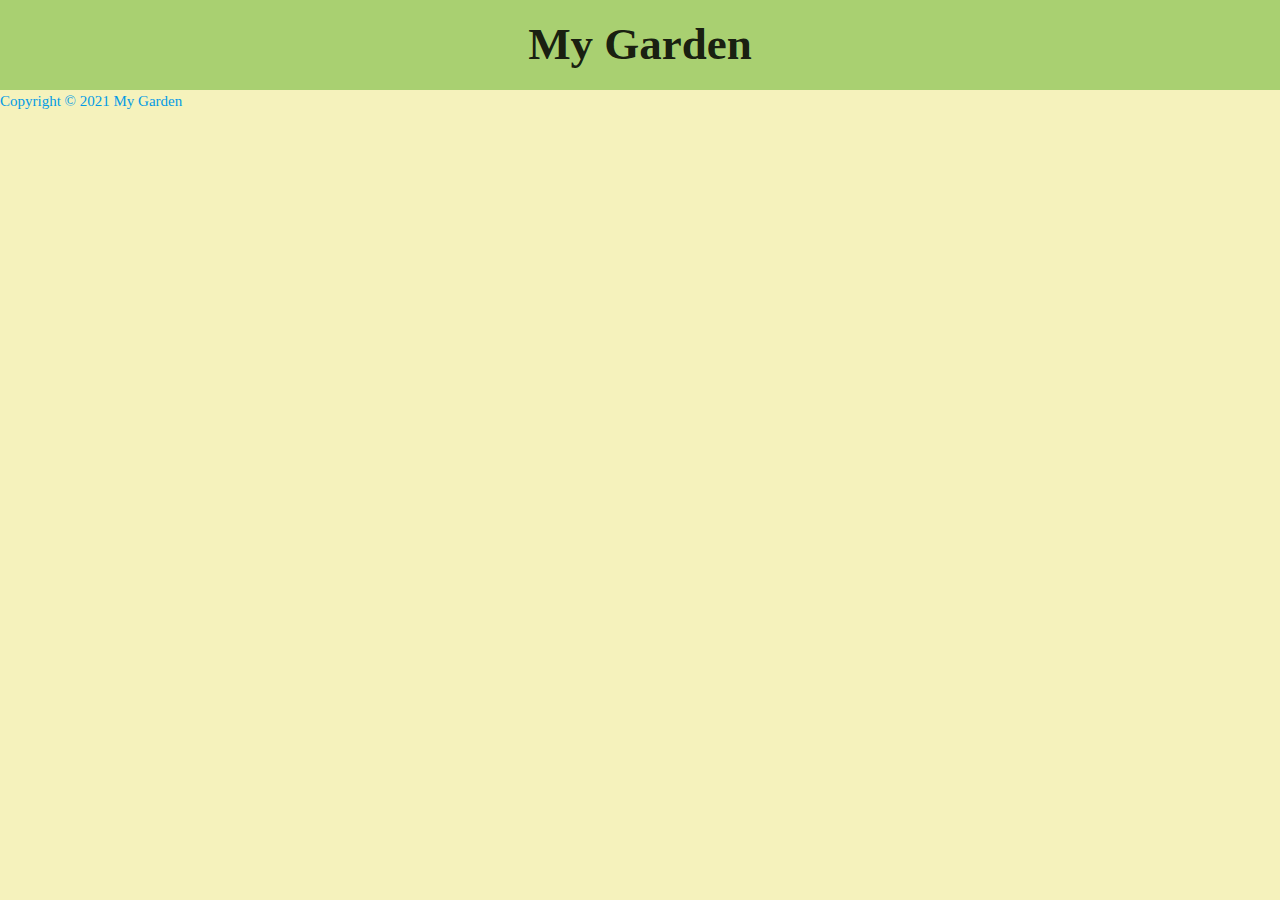
==== egg.html @ 45abf7fe "Started easter egg build with files and section." ====
<html lang="en">
<head>
    <meta charset="UTF-8">
    <meta http-equiv="X-UA-Compatible" content="IE=edge">
    <meta name="viewport" content="width=device-width, initial-scale=1.0">
    <title>My Garden</title>
    <link rel="stylesheet" href="https://cdnjs.cloudflare.com/ajax/libs/materialize/1.0.0/css/materialize.min.css">
    <link rel= "stylesheet" href="./assets/css/style.css" />
</head>
<body>
    <header> 
        <h1>My Garden</h1>
    </header>

    <main>
        <div id="content-holder"></div>
    </main>
    
    <!--footer-->
    <footer>
        <a>Copyright &copy; 2021 My Garden</a>
    </footer>

    <div id="" class="modal">
        <div class="modal-content">
            <h3 id="modalHeader"></h3>
            <h5 id="modalSubHeader"></h5>
            <img id="modalImg" src="" alt="">
            <p><i>** Please note, 1 inch = 2.54 centimeters</i></p>
            <p id="plantDescription"></p>
            <p id="plantHeight"></p>
            <p id="plantSpread"></p>
            <p id="plantGrowthTime"></p>
            <p id="plantSpacing"></p>
            <p id="plantSowingMethod"></p>
            <p id="plantSunReq"></p>
            <div class="videoSection"></div>
            <div class="modal-footer">
                <a class="waves-effect waves-green btn-flat" id="fav-btn">Add To My Garden</a>
                <a href="#!" class="modal-close waves-effect waves-green btn-flat" id="closeBtn">Close</a>
            </div>
        </div>
    </div>

    <script src="https://cdnjs.cloudflare.com/ajax/libs/jquery/3.6.0/jquery.min.js" integrity="sha512-894YE6QWD5I59HgZOGReFYm4dnWc1Qt5NtvYSaNcOP+u1T9qYdvdihz0PPSiiqn/+/3e7Jo4EaG7TubfWGUrMQ==" crossorigin="anonymous"></script>
    <script src="https://cdnjs.cloudflare.com/ajax/libs/materialize/1.0.0/js/materialize.min.js"></script>
    <script src="./assets/js/egg.js"></script>
</body>
</html>
---- assets/css/style.css ----
* {
    margin: 0;
    padding: 0;
    box-sizing: border-box;
    font-family: Cambria, Cochin, Georgia, Times, 'Times New Roman', serif
}

:root {
    --green: #A9D071;
    --light-green: #DAF2A6; 
    --yellow: #EEE590; 
    --blue-green: #b5e6b3;
    --off-white: #F5F2BC;
}

img {
    height: 200px;
}

body {
    background-color: var(--off-white);
    min-height: 100vh;
}

header { 
    background-color: var(--green);
    text-align: center;
    padding: 20px;
}

header h1 {
    font-weight: bold;
    margin: 0;
    font-size: 3em;
    
}

.plant-list {
    background-color: var(--light-green);
    min-height: calc(100vh - 30%);
}



/*
footer { 
    padding: 20px 35px; 
    background-color: var(--green);
    width: 100%; 
    display: flex;
    justify-content: center;
    flex-wrap: wrap;
    line-height: 1.5;
    margin: 0;
}



.container1 a {
    text-decoration: none;
    background-color: var(--yellow);
    justify-content: space-around;
    display: inline-block;
    width: 100%;
    text-decoration: none;    
}


.plants {
        margin-right: 50px;
        padding: 20px;
        clear: both;
        float: right;
        width: 40%;
        height: 100%;
        background-color: var(--blue-green);
        border-radius: 25px;
}

.plants h3 {
    text-align: center;
    font-size: 2em;
    color: var(--yellow);
    text-shadow: 2px 2px 5px #616161 ;

} */



.modal {
    width: 80%;
    height: 80%;
    background-color: var(--yellow);
}

.modal-img {
    width: 250px;
    height: 250px;
    border: 4px solid var(--green);
}

.modal-content p {
    margin-top: 10px;
    padding: 5px ;
    font-weight: bold;
}

.modal-content a {
    margin: 10px;
}


.modal-footer {
    color: var(--yellow);
}

iframe {
    width: 320px;
    height: 200px;
    border: solid 4px var(--green);
    margin: 2px;
}
ul {
   list-style-type: none;
   padding: 0;
   margin: 0; 
}
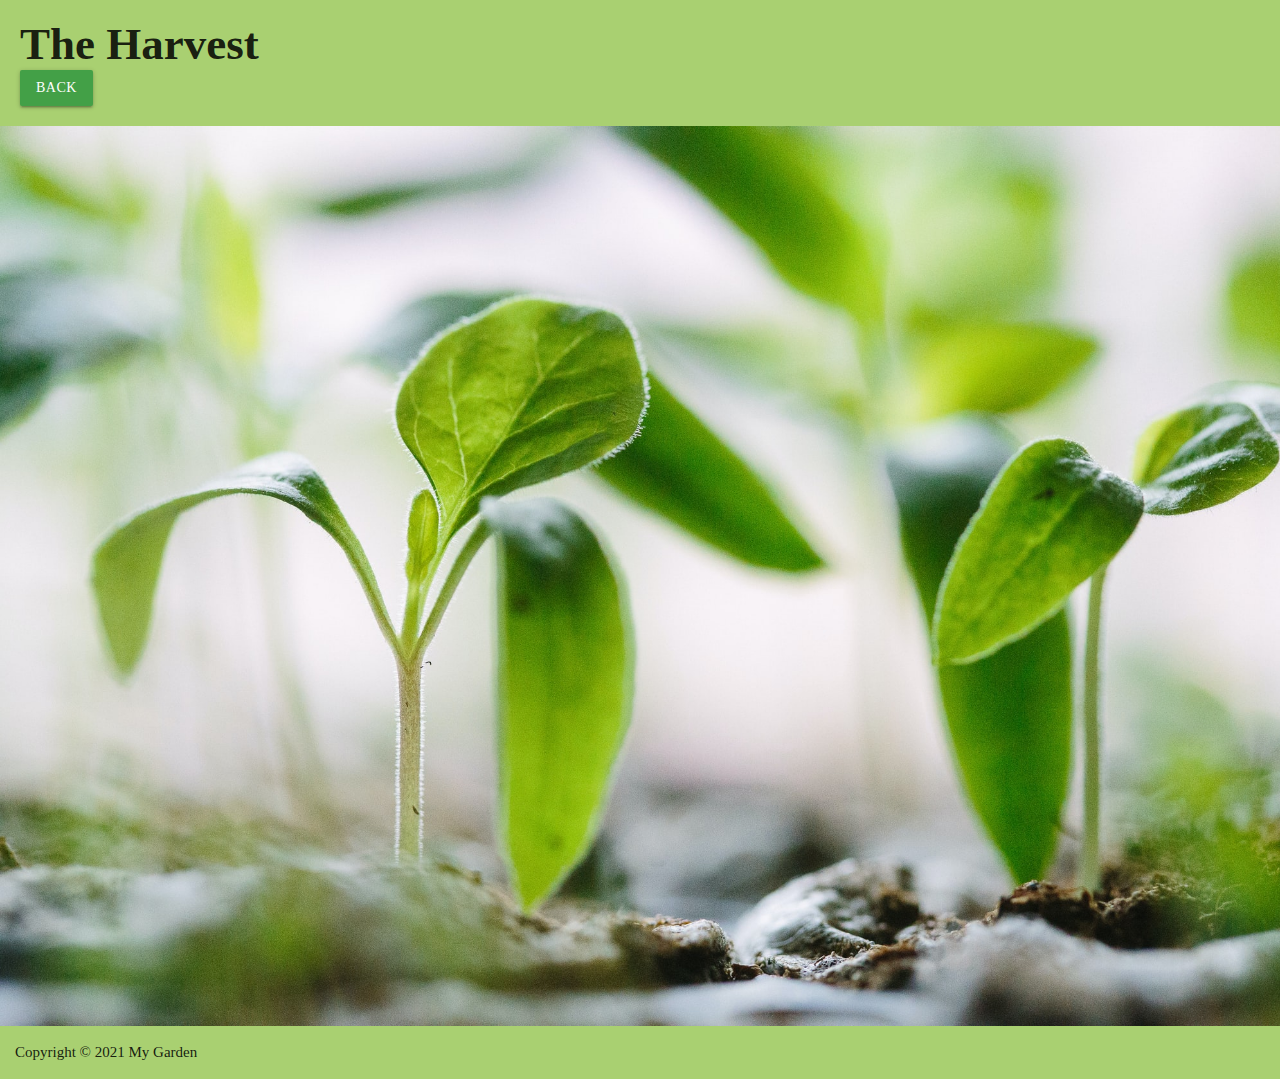
==== commit bea91386: "added egg logic." ====
--- a/egg.html
+++ b/egg.html
@@ -4,21 +4,24 @@
     <meta http-equiv="X-UA-Compatible" content="IE=edge">
     <meta name="viewport" content="width=device-width, initial-scale=1.0">
     <title>My Garden</title>
+    <link rel="icon" type="image/png" sizes="16x16" href="assets/images/favicon-16x16.png">
     <link rel="stylesheet" href="https://cdnjs.cloudflare.com/ajax/libs/materialize/1.0.0/css/materialize.min.css">
-    <link rel= "stylesheet" href="./assets/css/style.css" />
+    <link rel="stylesheet" href="./assets/css/style.css" />
+    <link rel="stylesheet" href="./assets/css/egg.css">
 </head>
 <body>
     <header> 
-        <h1>My Garden</h1>
+        <h1>The Harvest</h1>
+        <a href="./index.html" class="wames-effect waves-light green darken-1 btn">Back</a>
     </header>
-
+    
     <main>
-        <div id="content-holder"></div>
+        <div id="recipe-list" class="row"></div>
     </main>
     
     <!--footer-->
-    <footer>
-        <a>Copyright &copy; 2021 My Garden</a>
+    <footer class="main-footer bottom-center">
+            <div> Copyright &copy; 2021 My Garden</div>
     </footer>
 
     <div id="" class="modal">
@@ -37,7 +40,7 @@
             <div class="videoSection"></div>
             <div class="modal-footer">
                 <a class="waves-effect waves-green btn-flat" id="fav-btn">Add To My Garden</a>
-                <a href="#!" class="modal-close waves-effect waves-green btn-flat" id="closeBtn">Close</a>
+                <a href="#!" class="modal-close waves-effect btn-flat" id="closeBtn">Close</a>
             </div>
         </div>
     </div>
--- a/assets/css/style.css
+++ b/assets/css/style.css
@@ -13,6 +13,16 @@
     --off-white: #F5F2BC;
 }
 
+::placeholder {
+    color: black;
+}
+
+main {
+    background-image: url("../images/plant.jpg");
+    background-repeat: no-repeat;
+    background-size: cover;
+    
+}
 img {
     height: 200px;
 }
@@ -20,11 +30,13 @@
 body {
     background-color: var(--off-white);
     min-height: 100vh;
+    flex-direction: column;
+    display:flex;
 }
 
 header { 
     background-color: var(--green);
-    text-align: center;
+    text-align: left;
     padding: 20px;
 }
 
@@ -32,49 +44,44 @@
     font-weight: bold;
     margin: 0;
     font-size: 3em;
-    
+}
+
+.plant-search {
+    background-color: var(--light-green);
+    border-radius: 15px;
+    padding: 10px;
+    margin-top: 5px;
 }
 
 .plant-list {
-    background-color: var(--light-green);
-    min-height: calc(100vh - 30%);
+    background-color: var(--yellow);
+    min-height: 100vh;
+    border-radius: 15px;
+    padding: 20px;
+    margin-top: 5px;
 }
 
 
+.plant-list h3 {
+    text-align: center;
+}
 
-/*
+.plant-list ul {
+    padding: 25px;
+    text-align: left;
+} 
+
 footer { 
-    padding: 20px 35px; 
     background-color: var(--green);
     width: 100%; 
     display: flex;
-    justify-content: center;
     flex-wrap: wrap;
-    line-height: 1.5;
-    margin: 0;
 }
 
-
-
-.container1 a {
-    text-decoration: none;
-    background-color: var(--yellow);
-    justify-content: space-around;
-    display: inline-block;
-    width: 100%;
-    text-decoration: none;    
-}
-
-
-.plants {
-        margin-right: 50px;
-        padding: 20px;
-        clear: both;
-        float: right;
-        width: 40%;
-        height: 100%;
-        background-color: var(--blue-green);
-        border-radius: 25px;
+footer div {  
+    line-height: 1.55;
+    text-align: left;
+    padding: 15px;
 }
 
 .plants h3 {
@@ -91,12 +98,14 @@
     width: 80%;
     height: 80%;
     background-color: var(--yellow);
+    border-radius: 15px;
 }
 
 .modal-img {
     width: 250px;
     height: 250px;
     border: 4px solid var(--green);
+    border-radius: 5px;
 }
 
 .modal-content p {
@@ -109,9 +118,8 @@
     margin: 10px;
 }
 
-
 .modal-footer {
-    color: var(--yellow);
+    background-color: var(--yellow);
 }
 
 iframe {
@@ -120,6 +128,7 @@
     border: solid 4px var(--green);
     margin: 2px;
 }
+
 ul {
    list-style-type: none;
    padding: 0;
--- a/assets/css/egg.css
+++ b/assets/css/egg.css
@@ -0,0 +1,3 @@
+main {
+    min-height: 100vh;
+}
